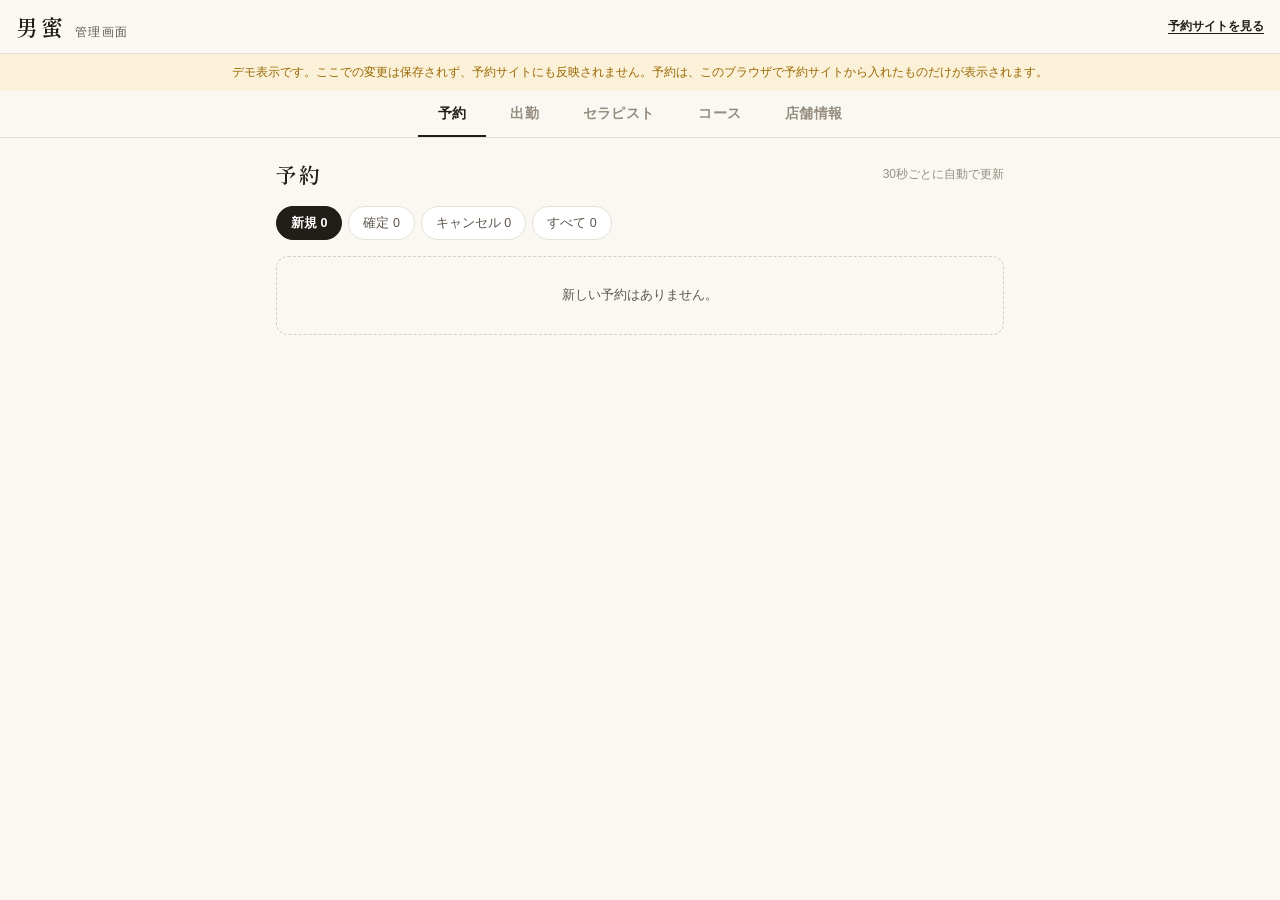
==== admin/index.html @ 1275df29 "男蜜 予約サイトと管理画面を追加 Co-Authored-By: Claude Fable 5.2 <noreply@anthropic.com>" ====
<!doctype html>
<html lang="ja">
<head>
<meta charset="utf-8">
<meta name="viewport" content="width=device-width, initial-scale=1, viewport-fit=cover">
<meta name="robots" content="noindex">
<title>男蜜 管理画面</title>
<link rel="preconnect" href="https://fonts.googleapis.com">
<link rel="preconnect" href="https://fonts.gstatic.com" crossorigin>
<link href="https://fonts.googleapis.com/css2?family=Shippori+Mincho:wght@500;600&display=swap" rel="stylesheet">
<link rel="stylesheet" href="admin.css">
</head>
<body>

<header class="top">
  <p class="top__name"><b>男蜜</b><span>管理画面</span></p>
  <a class="top__link" href="../" target="_blank" rel="noopener">予約サイトを見る</a>
</header>

<nav class="tabs" id="tabs" aria-label="メニュー">
  <button type="button" data-tab="res" aria-current="true">予約<i id="badge" hidden></i></button>
  <button type="button" data-tab="shift">出勤</button>
  <button type="button" data-tab="girl">セラピスト</button>
  <button type="button" data-tab="course">コース</button>
  <button type="button" data-tab="shop">店舗情報</button>
</nav>

<main class="main" id="view"><p class="empty">読み込んでいます…</p></main>

<dialog class="dlg" id="dlg">
  <form method="dialog" class="dlg__in" id="dlgForm">
    <div class="dlg__top"><h2 id="dlgTitle"></h2><button type="button" class="dlg__x" data-act="dlg-close" aria-label="閉じる">閉じる</button></div>
    <div class="dlg__body" id="dlgBody"></div>
    <div class="dlg__foot" id="dlgFoot"></div>
  </form>
</dialog>

<p class="toast" id="toast" role="status" aria-live="polite"></p>

<script src="admin.js"></script>
</body>
</html>
---- admin/admin.css ----
:root {
  --paper: #faf8f3; --card: #fff; --ink: #211d17; --ink-2: #5d564b; --ink-3: #958d80;
  --line: #e7e1d5; --line-2: #d6cebf; --honey: #c8890a; --honey-deep: #9a6700; --honey-wash: #fbf1d9;
  --leaf: #3d7a4c; --leaf-wash: #e9f2ea; --stop: #a2493a; --stop-wash: #f8ebe8;
  --mincho: "Shippori Mincho", "Hiragino Mincho ProN", "Yu Mincho", serif;
  --sans: -apple-system, BlinkMacSystemFont, "Hiragino Sans", "Hiragino Kaku Gothic ProN", "Noto Sans JP", "Yu Gothic", Meiryo, sans-serif;
}
* { box-sizing: border-box; }
html { -webkit-text-size-adjust: 100%; }
body { margin: 0; background: var(--paper); color: var(--ink); font-family: var(--sans); font-size: 15px; line-height: 1.6; -webkit-font-smoothing: antialiased; padding-bottom: calc(72px + env(safe-area-inset-bottom)); }
h1, h2, h3, p, dl, dd { margin: 0; }
button, input, select, textarea { font: inherit; color: inherit; }
button { background: none; border: 0; padding: 0; cursor: pointer; -webkit-tap-highlight-color: transparent; }
img { display: block; }
:focus-visible { outline: 2px solid var(--honey); outline-offset: 2px; }
.num { font-variant-numeric: tabular-nums; }

.top { position: sticky; top: 0; z-index: 10; display: flex; align-items: center; justify-content: space-between; height: 54px; padding: 0 16px; background: var(--paper); border-bottom: 1px solid var(--line); }
.top__name { display: flex; align-items: baseline; gap: 10px; }
.top__name b { font-family: var(--mincho); font-size: 22px; font-weight: 600; letter-spacing: .12em; }
.top__name span { font-size: 12px; color: var(--ink-2); letter-spacing: .1em; }
.top__link { font-size: 12px; color: var(--ink); font-weight: 600; text-underline-offset: 3px; }

.tabs { position: fixed; left: 0; right: 0; bottom: 0; z-index: 10; display: grid; grid-template-columns: repeat(5, 1fr); background: var(--card); border-top: 1px solid var(--line); padding-bottom: env(safe-area-inset-bottom); }
.tabs button { position: relative; height: 56px; font-size: 11.5px; font-weight: 600; color: var(--ink-3); letter-spacing: .02em; }
.tabs button[aria-current="true"] { color: var(--ink); box-shadow: inset 0 2px 0 var(--ink); }
.tabs i { position: absolute; top: 8px; left: calc(50% + 10px); min-width: 18px; height: 18px; padding: 0 5px; border-radius: 9px; background: var(--stop); color: #fff; font-style: normal; font-size: 11px; line-height: 18px; }

.main { max-width: 760px; margin: 0 auto; padding: 20px 16px 24px; }
.h { display: flex; align-items: center; justify-content: space-between; gap: 12px; margin-bottom: 14px; }
.h h1 { font-family: var(--mincho); font-size: 21px; font-weight: 600; letter-spacing: .08em; }
.h p { font-size: 12px; color: var(--ink-3); }
.lead { font-size: 12.5px; color: var(--ink-2); margin: -6px 0 16px; }
.empty { padding: 28px 16px; border: 1px dashed var(--line-2); border-radius: 12px; font-size: 13px; color: var(--ink-2); text-align: center; }

.btn { display: inline-flex; align-items: center; justify-content: center; height: 40px; padding: 0 16px; border-radius: 9px; background: var(--ink); color: #fff; font-size: 13.5px; font-weight: 700; letter-spacing: .06em; white-space: nowrap; }
.btn--line { background: var(--card); color: var(--ink); border: 1px solid var(--line-2); font-weight: 600; }
.btn--danger { background: transparent; color: var(--stop); border: 1px solid currentColor; font-weight: 600; }
.btn--s { height: 34px; padding: 0 12px; font-size: 12.5px; }
.btn:disabled { opacity: .45; cursor: default; }

.seg { display: flex; gap: 6px; overflow-x: auto; margin: 0 -16px 14px; padding: 0 16px 2px; scrollbar-width: none; }
.seg::-webkit-scrollbar { display: none; }
.seg button { flex: 0 0 auto; height: 34px; padding: 0 14px; border: 1px solid var(--line); border-radius: 17px; background: var(--card); font-size: 12.5px; color: var(--ink-2); }
.seg button[aria-pressed="true"] { background: var(--ink); border-color: var(--ink); color: #fff; font-weight: 600; }

.card { background: var(--card); border: 1px solid var(--line); border-radius: 12px; padding: 14px; margin-bottom: 10px; }

/* 予約 */
.rv__top { display: flex; align-items: flex-start; justify-content: space-between; gap: 10px; }
.rv__when { font-size: 18px; font-weight: 700; letter-spacing: .02em; }
.rv__when small { display: block; font-size: 11px; font-weight: 500; color: var(--ink-3); }
.st { flex: none; font-size: 11px; font-weight: 700; padding: 3px 9px; border-radius: 11px; letter-spacing: .06em; }
.st--new { background: var(--honey-wash); color: var(--honey-deep); }
.st--confirmed { background: var(--leaf-wash); color: var(--leaf); }
.st--cancelled { background: #efebe4; color: var(--ink-3); }
.rv dl { margin-top: 10px; display: grid; grid-template-columns: 76px 1fr; gap: 6px 10px; font-size: 14px; }
.rv dt { font-size: 12px; color: var(--ink-3); padding-top: 1px; }
.rv dd { word-break: break-word; white-space: pre-wrap; }
.rv dd a { color: var(--ink); font-weight: 600; text-underline-offset: 3px; }
.rv__act { margin-top: 12px; padding-top: 12px; border-top: 1px solid var(--line); display: flex; gap: 8px; flex-wrap: wrap; }
.rv.is-cancelled { background: transparent; }
.rv.is-cancelled .rv__when { color: var(--ink-3); text-decoration: line-through; }

/* 日付 */
.days { display: flex; gap: 6px; overflow-x: auto; margin: 0 -16px 14px; padding: 0 16px 2px; scrollbar-width: none; }
.days::-webkit-scrollbar { display: none; }
.day { flex: 0 0 auto; width: 48px; height: 58px; display: flex; flex-direction: column; align-items: center; justify-content: center; border: 1px solid var(--line); border-radius: 10px; background: var(--card); }
.day span { font-size: 10px; color: var(--ink-3); }
.day b { font-size: 18px; font-weight: 600; line-height: 1.2; }
.day em { font-style: normal; font-size: 9px; color: var(--honey-deep); height: 11px; line-height: 11px; font-weight: 700; }
.day[aria-pressed="true"] { background: var(--ink); border-color: var(--ink); color: #fff; }
.day[aria-pressed="true"] span, .day[aria-pressed="true"] em { color: rgba(255,255,255,.75); }
.days input { flex: 0 0 auto; height: 58px; padding: 0 10px; border: 1px solid var(--line); border-radius: 10px; background: var(--card); font-size: 14px; }

/* 出勤 */
.sf { display: grid; grid-template-columns: 54px 1fr; gap: 12px; }
.sf__img, .gl__img { width: 54px; height: 72px; border-radius: 6px; object-fit: cover; background: #efeae0; }
.sf__name { font-family: var(--mincho); font-size: 17px; font-weight: 600; letter-spacing: .05em; }
.sf__name small { font-family: var(--sans); font-size: 11px; font-weight: 400; color: var(--ink-2); margin-left: 6px; }
.sf__time { margin-top: 8px; display: flex; align-items: center; gap: 6px; }
.sf__time input { width: 108px; height: 40px; padding: 0 8px; border: 1px solid var(--line-2); border-radius: 8px; background: var(--card); font-size: 16px; }
.sf__row { margin-top: 10px; display: flex; align-items: center; gap: 8px; flex-wrap: wrap; }
.sw { display: inline-flex; align-items: center; gap: 8px; font-size: 13px; cursor: pointer; margin-right: auto; }
.sw input { position: absolute; opacity: 0; width: 0; height: 0; }
.sw i { width: 40px; height: 24px; border-radius: 12px; background: var(--line-2); position: relative; transition: background .15s; }
.sw i::after { content: ""; position: absolute; top: 2px; left: 2px; width: 20px; height: 20px; border-radius: 50%; background: #fff; transition: transform .15s; }
.sw input:checked + i { background: var(--stop); }
.sw input:checked + i::after { transform: translateX(16px); }
.sw input:focus-visible + i { outline: 2px solid var(--honey); outline-offset: 2px; }
.add { display: grid; grid-template-columns: 1fr; gap: 8px; margin-top: 16px; padding: 14px; border: 1px dashed var(--line-2); border-radius: 12px; }
.add h2 { font-size: 13px; font-weight: 700; }
.add select, .add input { height: 42px; padding: 0 10px; border: 1px solid var(--line-2); border-radius: 8px; background: var(--card); font-size: 16px; min-width: 0; }
.add__t { display: grid; grid-template-columns: 1fr auto 1fr; gap: 6px; align-items: center; }

/* セラピスト・コース */
.gl { display: grid; grid-template-columns: 54px 1fr auto; gap: 12px; align-items: center; padding: 10px 12px 10px 10px; }
.gl__name { font-family: var(--mincho); font-size: 17px; font-weight: 600; letter-spacing: .05em; }
.gl__sub { font-size: 12px; color: var(--ink-2); }
.tag { display: inline-block; font-family: var(--sans); font-size: 9px; font-weight: 700; letter-spacing: .12em; color: var(--honey-deep); border: 1px solid var(--honey); border-radius: 3px; padding: 0 5px; line-height: 15px; margin-right: 6px; vertical-align: 2px; }
.cs { display: grid; grid-template-columns: 1fr auto auto; gap: 12px; align-items: center; }
.cs b { font-size: 15px; }
.cs small { display: block; font-size: 11.5px; color: var(--ink-3); white-space: pre-wrap; }
.cs strong { font-size: 15px; }

/* フォーム */
.f { margin-bottom: 14px; }
.f > label, .f > span.l { display: block; font-size: 12.5px; font-weight: 600; margin-bottom: 5px; }
.f input[type="text"], .f input[type="number"], .f input[type="tel"], .f input[type="time"], .f textarea {
  width: 100%; padding: 11px 12px; border: 1px solid var(--line-2); border-radius: 9px; background: var(--card); font-size: 16px; -webkit-appearance: none; appearance: none; }
.f textarea { min-height: 84px; resize: vertical; line-height: 1.6; }
.f input:focus, .f textarea:focus { outline: none; border-color: var(--ink); box-shadow: 0 0 0 3px rgba(200,137,10,.18); }
.f small { display: block; margin-top: 4px; font-size: 11.5px; color: var(--ink-3); }
.f--check label { display: flex; align-items: center; gap: 8px; font-weight: 500; font-size: 14px; }
.f--check input { width: 20px; height: 20px; accent-color: var(--ink); }
.f--photo { display: grid; grid-template-columns: 78px 1fr; gap: 14px; align-items: center; }
.f--photo img { width: 78px; height: 104px; border-radius: 7px; object-fit: cover; background: #efeae0; }
.two { display: grid; grid-template-columns: 1fr 1fr; gap: 10px; }
.form { max-width: 560px; }
.form h2 { font-size: 13px; font-weight: 700; color: var(--ink-3); letter-spacing: .1em; margin: 22px 0 10px; padding-bottom: 6px; border-bottom: 1px solid var(--line); }
.form h2:first-child { margin-top: 0; }

/* 枠の編集 */
.slots { display: grid; grid-template-columns: repeat(6, 1fr); gap: 5px; }
.slots button { height: 42px; border: 1px solid var(--line); border-radius: 7px; background: var(--card); font-size: 12.5px; }
.slots button[aria-pressed="true"] { background: var(--stop-wash); border-color: var(--stop); color: var(--stop); font-weight: 700; text-decoration: line-through; }

/* ダイアログ */
.dlg { width: min(520px, 100vw); max-width: 100vw; max-height: 100dvh; margin: auto auto 0; padding: 0; border: 0; border-radius: 16px 16px 0 0; background: var(--paper); color: var(--ink); }
.dlg::backdrop { background: rgba(33,29,23,.5); }
.dlg__in { display: flex; flex-direction: column; max-height: 92dvh; }
.dlg__top { display: flex; align-items: center; justify-content: space-between; padding: 14px 16px; border-bottom: 1px solid var(--line); }
.dlg__top h2 { font-size: 15px; font-weight: 700; letter-spacing: .04em; }
.dlg__x { font-size: 13px; color: var(--ink-2); height: 32px; padding: 0 6px; }
.dlg__body { padding: 16px; overflow-y: auto; }
.dlg__foot { display: flex; gap: 8px; padding: 12px 16px calc(12px + env(safe-area-inset-bottom)); border-top: 1px solid var(--line); background: var(--card); }
.dlg__foot .btn { flex: 1; height: 46px; }
.dlg__foot .btn--danger { flex: 0 0 auto; }

.toast { position: fixed; left: 50%; bottom: calc(72px + env(safe-area-inset-bottom)); transform: translate(-50%, 20px); max-width: calc(100vw - 32px); padding: 10px 16px; border-radius: 9px; background: var(--ink); color: #fff; font-size: 13px; opacity: 0; pointer-events: none; transition: opacity .2s, transform .2s; z-index: 100; }
.toast.is-on { opacity: 1; transform: translate(-50%, 0); }
.toast.is-bad { background: var(--stop); }

@media (min-width: 720px) {
  body { padding-bottom: 0; }
  .tabs { position: sticky; top: 54px; bottom: auto; border-top: 0; border-bottom: 1px solid var(--line); display: flex; justify-content: center; gap: 4px; background: var(--paper); }
  .tabs button { height: 46px; padding: 0 20px; font-size: 13.5px; }
  .tabs button[aria-current="true"] { box-shadow: inset 0 -2px 0 var(--ink); }
  .tabs i { position: static; display: inline-block; margin-left: 6px; vertical-align: 1px; }
  .dlg { margin: auto; border-radius: 16px; }
  .toast { bottom: 28px; }
  .add { grid-template-columns: 1.2fr 1.4fr auto; align-items: center; }
  .add h2 { grid-column: 1 / -1; }
}

[hidden] { display: none !important; }

input[type="file"] { max-width: 100%; font-size: 13px; }
.f--photo > div { min-width: 0; }

.demo { margin: 0; padding: 9px 16px; background: var(--honey-wash); color: var(--honey-deep); font-size: 12px; line-height: 1.6; text-align: center; }
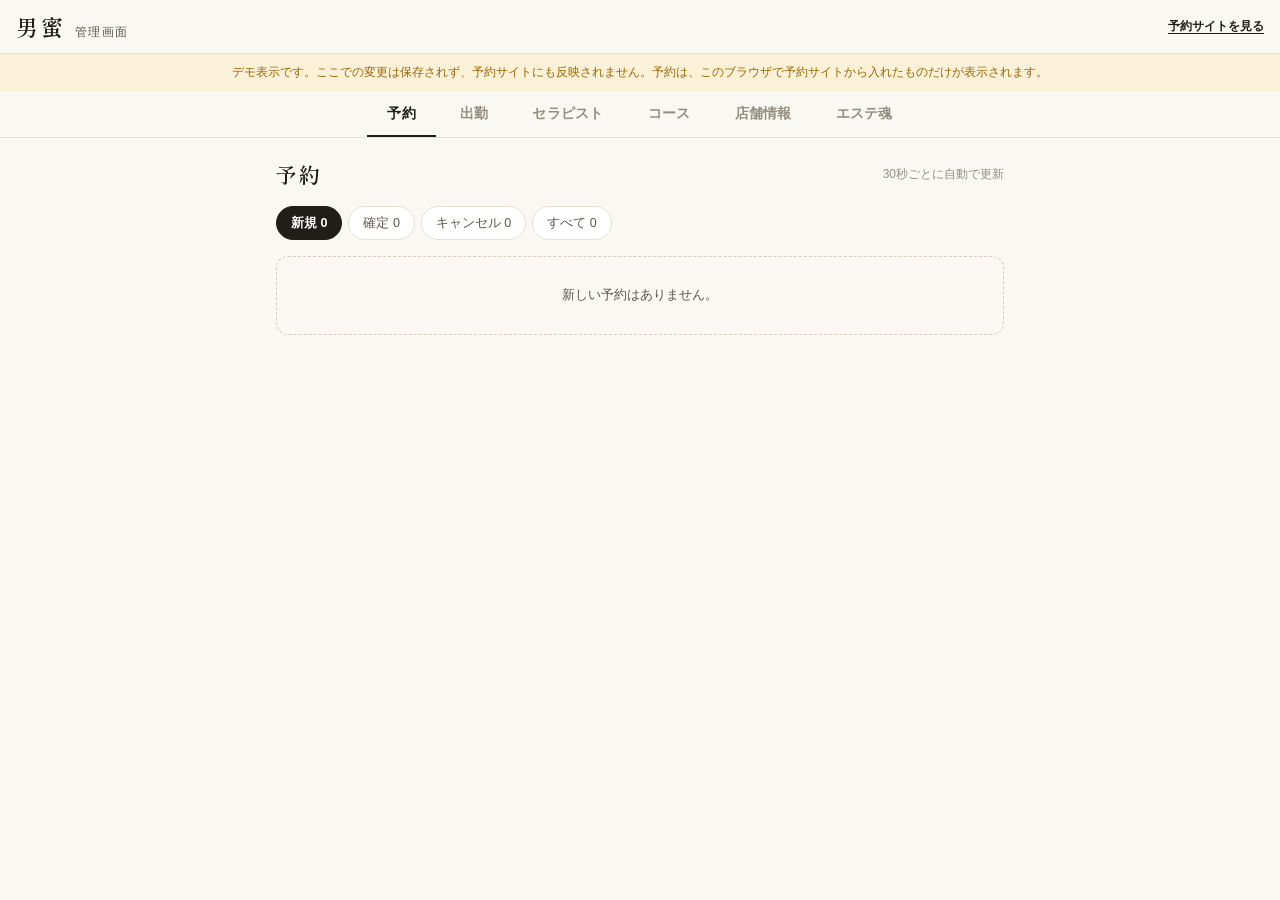
==== commit f9d4322d: "エステ魂の出勤表を読み込んで予約サイトに反映する - estama.js: エステ魂の管理画面にログインし、出勤表（14日分）を読むだけの処理 - server.js: 連携設定API、今すぐ取り込む" ====
--- a/admin/index.html
+++ b/admin/index.html
@@ -23,6 +23,7 @@
   <button type="button" data-tab="girl">セラピスト</button>
   <button type="button" data-tab="course">コース</button>
   <button type="button" data-tab="shop">店舗情報</button>
+  <button type="button" data-tab="est">エステ魂</button>
 </nav>
 
 <main class="main" id="view"><p class="empty">読み込んでいます…</p></main>
--- a/admin/admin.css
+++ b/admin/admin.css
@@ -21,8 +21,8 @@
 .top__name span { font-size: 12px; color: var(--ink-2); letter-spacing: .1em; }
 .top__link { font-size: 12px; color: var(--ink); font-weight: 600; text-underline-offset: 3px; }
 
-.tabs { position: fixed; left: 0; right: 0; bottom: 0; z-index: 10; display: grid; grid-template-columns: repeat(5, 1fr); background: var(--card); border-top: 1px solid var(--line); padding-bottom: env(safe-area-inset-bottom); }
-.tabs button { position: relative; height: 56px; font-size: 11.5px; font-weight: 600; color: var(--ink-3); letter-spacing: .02em; }
+.tabs { position: fixed; left: 0; right: 0; bottom: 0; z-index: 10; display: grid; grid-template-columns: repeat(6, 1fr); background: var(--card); border-top: 1px solid var(--line); padding-bottom: env(safe-area-inset-bottom); }
+.tabs button { position: relative; height: 56px; font-size: 11px; white-space: nowrap; font-weight: 600; color: var(--ink-3); letter-spacing: .02em; }
 .tabs button[aria-current="true"] { color: var(--ink); box-shadow: inset 0 2px 0 var(--ink); }
 .tabs i { position: absolute; top: 8px; left: calc(50% + 10px); min-width: 18px; height: 18px; padding: 0 5px; border-radius: 9px; background: var(--stop); color: #fff; font-style: normal; font-size: 11px; line-height: 18px; }
 
@@ -106,7 +106,7 @@
 /* フォーム */
 .f { margin-bottom: 14px; }
 .f > label, .f > span.l { display: block; font-size: 12.5px; font-weight: 600; margin-bottom: 5px; }
-.f input[type="text"], .f input[type="number"], .f input[type="tel"], .f input[type="time"], .f textarea {
+.f input[type="text"], .f input[type="number"], .f input[type="tel"], .f input[type="time"], .f input[type="email"], .f input[type="password"], .f textarea {
   width: 100%; padding: 11px 12px; border: 1px solid var(--line-2); border-radius: 9px; background: var(--card); font-size: 16px; -webkit-appearance: none; appearance: none; }
 .f textarea { min-height: 84px; resize: vertical; line-height: 1.6; }
 .f input:focus, .f textarea:focus { outline: none; border-color: var(--ink); box-shadow: 0 0 0 3px rgba(200,137,10,.18); }
@@ -159,3 +159,15 @@
 .f--photo > div { min-width: 0; }
 
 .demo { margin: 0; padding: 9px 16px; background: var(--honey-wash); color: var(--honey-deep); font-size: 12px; line-height: 1.6; text-align: center; }
+
+/* エステ魂連携 */
+.tag--est { color: #8a5a9e; border-color: #c9a6d6; }
+.sf__fixed { font-size: 13px; margin: 6px 0 4px; }
+.sf__fixed small { display: block; font-size: 11.5px; color: var(--ink-3); margin-top: 2px; }
+.est-st { font-size: 13px; line-height: 1.7; }
+.est-st b { font-weight: 700; }
+.est-st .ok { color: var(--leaf); }
+.est-st .ng { color: #b3261e; }
+.est-act { display: flex; flex-wrap: wrap; gap: 8px; margin-top: 4px; }
+.est-act .btn { height: 44px; }
+.note { font-size: 12px; color: var(--ink-3); line-height: 1.7; margin-top: 16px; }
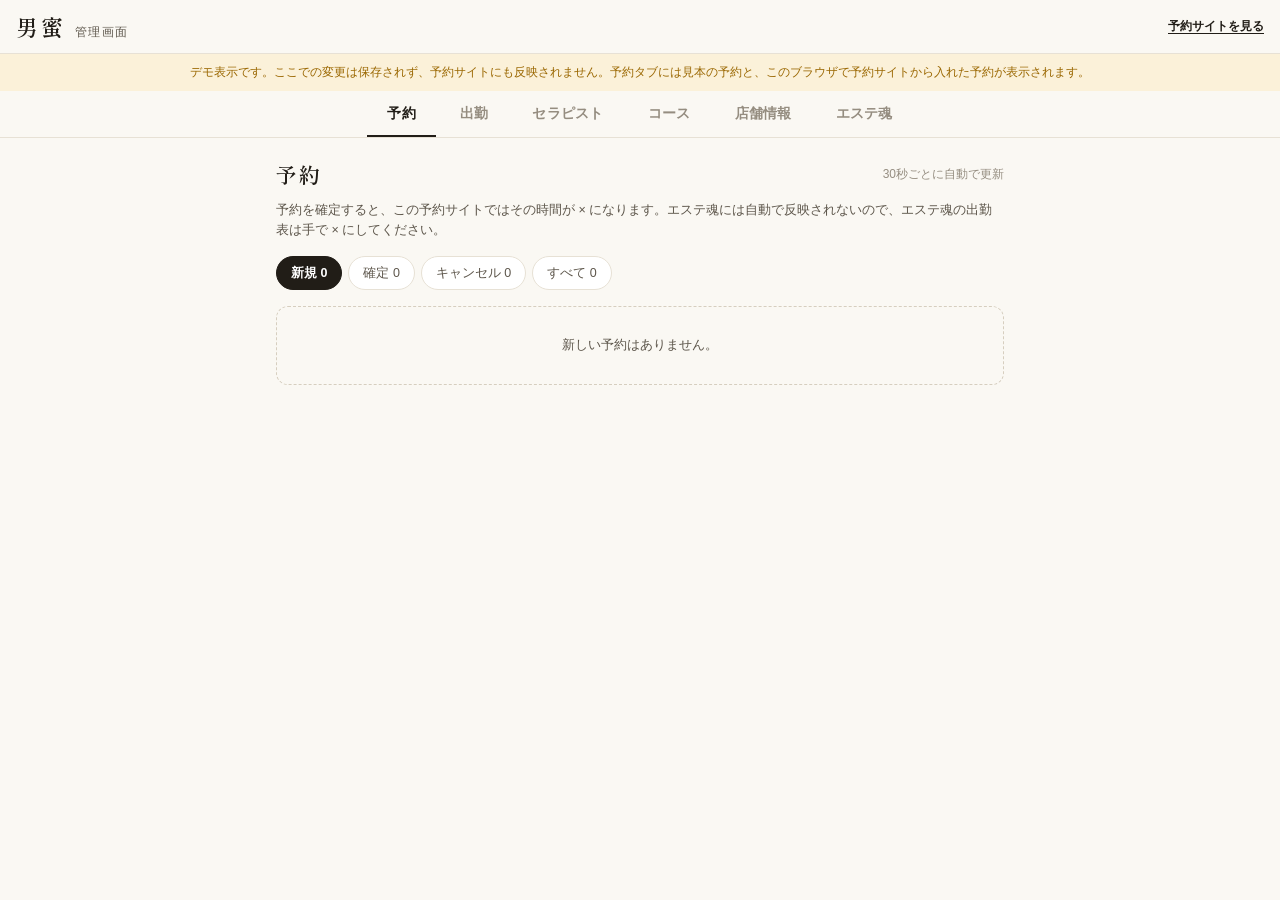
==== commit 02a39002: "店名を店舗情報から自動で表示する - 上部バー・ページタイトル・説明文・フッター・管理画面の店名を、屋号/よみ/店舗名から作る - 保存時に index.html と admin/index.html" ====
--- a/admin/index.html
+++ b/admin/index.html
@@ -13,7 +13,7 @@
 <body>
 
 <header class="top">
-  <p class="top__name"><b>男蜜</b><span>管理画面</span></p>
+  <p class="top__name"><b id="topBrand">男蜜</b><span>管理画面</span></p>
   <a class="top__link" href="../" target="_blank" rel="noopener">予約サイトを見る</a>
 </header>
 
